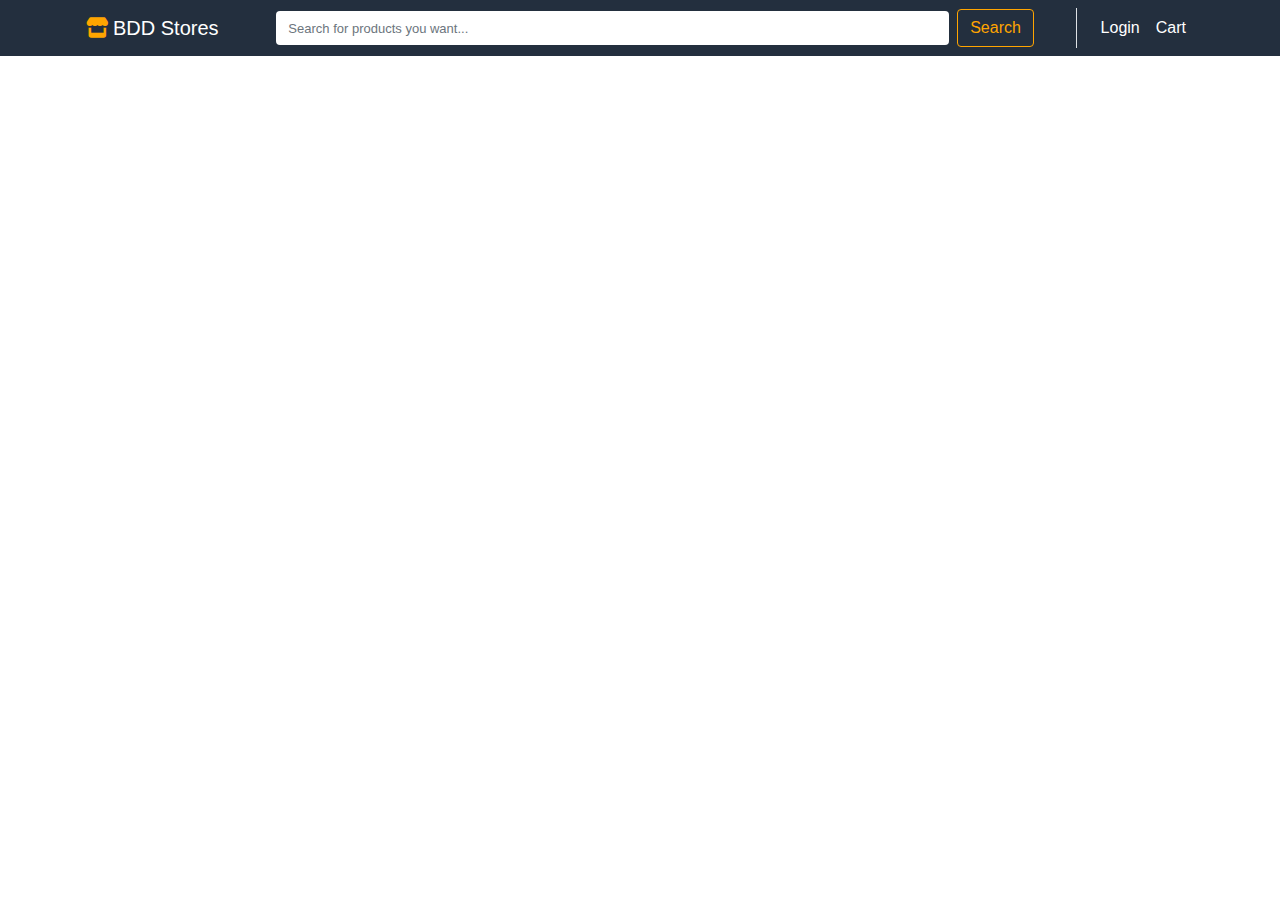
==== cart.html @ a1b27e76 "finished products section (home page)" ====
<!DOCTYPE html>
<html lang="en">
<head>
	<meta charset="UTF-8">
	<meta name="viewport" content="width=device-width, initial-scale=1.0">
	<title>BDD Stores</title>

	<!-- CSS -->
	<!-- bootstrap css -->
	<link rel="stylesheet" href="css/bootstrap-4.4.1.min.css">

	<!-- my stylesheet -->
	<link rel="stylesheet" href="css/style.css">
	<link rel="stylesheet" href="css/cart.css">

	<!-- fontawesome -->
	<link rel="stylesheet" href="https://cdnjs.cloudflare.com/ajax/libs/font-awesome/6.1.1/css/all.min.css"/>
	<!-- <link rel="stylesheet" href="css/fontawesome-6.1.1.all.min.css"> -->
</head>

<body>
	<!-- header -->
	<header id="" class="">
		<!-- #nav-bar section-->
		<section id="nav-bar" class="nav-bar pb-3 pb-lg-0">
			<nav class="navbar navbar-expand-lg navbar-dark container">
  				<a class="navbar-brand" href="#"><i class="fa-solid fa-store mr-1" style="color: #FFA500;"></i>BDD Stores</a>
				<button class="navbar-toggler" type="button" data-toggle="collapse" data-target="#navbarSupportedContent" aria-controls="navbarSupportedContent" aria-expanded="false" aria-label="Toggle navigation">
				    <span class="navbar-toggler-icon"></span>
				</button>

				<div class="collapse navbar-collapse" id="navbarSupportedContent">

				    <!-- form -->
				    <form class="form-inline my-2 my-lg-0 mx-auto d-none d-lg-flex justify-content-center">
				      <input class="form-control mr-sm-2 rounded border-0 small" type="search" placeholder="Search for products you want..." aria-label="Search">
				      <button class="btn my-2 my-sm-0 rounded-md-0" type="submit">Search</button>
				    </form>

				    <!-- Sign in & cart -->
				    <ul class="navbar-nav border-left pl-3">
				      <li class="nav-item active">
				        <a class="nav-link" href="#">Login <span class="sr-only">(current)</span></a>
				      </li>

				      <li class="nav-item active">
				        <a class="nav-link" href="#">Cart <span class="sr-only">(current)</span></a>
				      </li>
				 
				    </ul>
			  	</div>
			</nav>

			<!-- Search box (mobile view only) -->
			<div class="search-box-mobile container d-lg-none">
				 <!-- form -->
				    <form class="my-2 d-flex">
				      <input class="form-control mr-sm-2 rounded border-0" type="search" placeholder="Search for products you want..." aria-label="Search">
				      <button class="btn rounded border-0 d-block ml-n2" type="submit"  style="color: white;">
				      	
				      		<i class="fa-solid fa-magnifying-glass"></i>Search
				      	
				      </button>
				      button
				    </form>
			</div>
		</section>
		<!-- End #nav-bar section -->
	</header>
	<!-- End header -->

	<!-- main -->
	<main id="" class="">
		
	</main>
	<!-- End main -->

	<!-- footer -->
	<footer id="" class=""></footer>
	<!-- End footer  -->






	<!-- Scripts -->
	<!-- jquery -->
	<script src="js/jquery-3.4.1.min.js"></script>
	<!-- popper.js -->
	<script src="js/popper.min.js"></script>
	<!-- bootstrap js -->
	<script src="js/bootstrap-4.4.1.min.js"></script>
	<!-- my script -->
	<script src="js/script.js"></script>
</body>
</html>
---- css/style.css ----
* {
	padding: 0;
	margin: 0;
	box-sizing: border-box;
}

/*General styling*/
:root {
  --my-primary-color: #FFA500;
  --my-primary-color-09: rgba(255, 165, 0, 0.6);

  --my-base-color: #232F3E;
}

body {

}

.section {
	margin-top: 100px;
}

/*HEADER*/
/*:::::::::::::::::::::::::::::::::::::::
#nav-bar section
::::::::::::::::::::::::::::::::::::::::*/
#nav-bar {
	/*background: #FFA500;*/
	background: var(--my-base-color);
}

.navbar-collapse form {
	width: 100%;
}

.navbar-collapse form input {
	width: 80% !important;
	font-size: small;
}

.navbar-collapse form button{
	color: var(--my-primary-color);
	border: 1px solid var(--my-primary-color) !important;
}

.navbar-collapse form button:hover {
		color: white;
	background: var(--my-primary-color);
}

/*Search box (mobile view only)*/
.nav-bar .search-box-mobile button {
	color: white !important;
	background: var(--my-primary-color) !important;

}





/*MAIN*/
/*:::::::::::::::::::::::::::::::::::::::
#hero section
::::::::::::::::::::::::::::::::::::::::*/
@media (min-width:  768px) {
	.hero .carousel .carousel-inner{
		height: 500px !important;
	}
}





/*:::::::::::::::::::::::::::::::::::::::
#products section
::::::::::::::::::::::::::::::::::::::::*/
/*.products .card button {
	background: var(--my-primary-color);
}

.products .card button:hover {
	background: var(--my-primary-color-09);
}*/

.products .card button {
	color: var(--my-primary-color);
	color: black;
	border:  1px solid var(--my-primary-color);
}

.products .card button:hover {
	background: var(--my-primary-color);
	color: black;
}

.products__btn_cont button:hover {
	color: var(--my-primary-color);
	background: transparent !important;
}
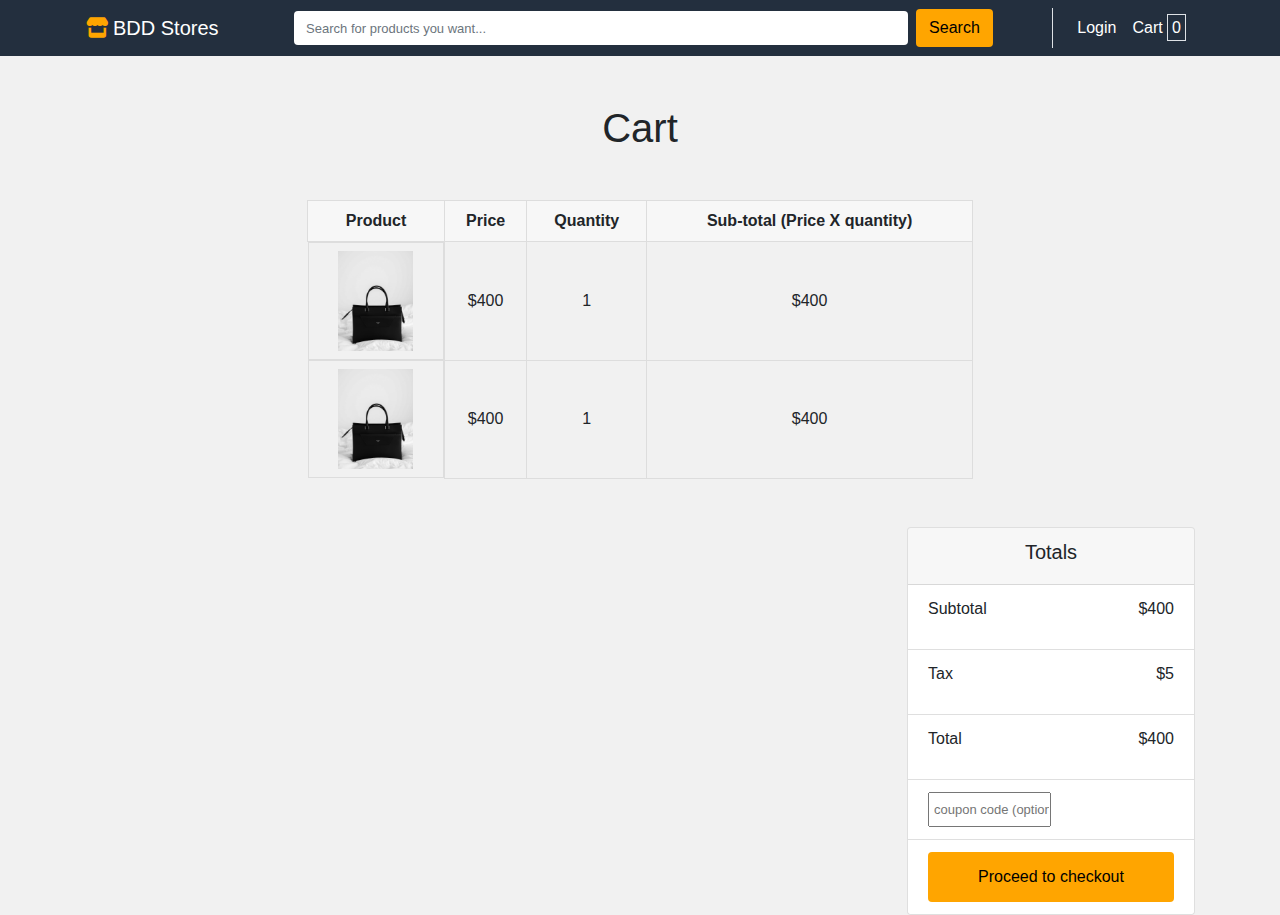
==== commit ca9efb18: "finished cart.html" ====
--- a/cart.html
+++ b/cart.html
@@ -3,7 +3,7 @@
 <head>
 	<meta charset="UTF-8">
 	<meta name="viewport" content="width=device-width, initial-scale=1.0">
-	<title>BDD Stores</title>
+	<title>Cart | BDD Stores</title>
 
 	<!-- CSS -->
 	<!-- bootstrap css -->
@@ -44,7 +44,7 @@
 				      </li>
 
 				      <li class="nav-item active">
-				        <a class="nav-link" href="#">Cart <span class="sr-only">(current)</span></a>
+				        <a class="nav-link" href="cart.html">Cart <span class="border p-1">0</span></a>
 				      </li>
 				 
 				    </ul>
@@ -55,13 +55,12 @@
 			<div class="search-box-mobile container d-lg-none">
 				 <!-- form -->
 				    <form class="my-2 d-flex">
-				      <input class="form-control mr-sm-2 rounded border-0" type="search" placeholder="Search for products you want..." aria-label="Search">
-				      <button class="btn rounded border-0 d-block ml-n2" type="submit"  style="color: white;">
+				      <input class="form-control mr-0 rounded-left border-0" type="search" placeholder="Search for products you want..." aria-label="Search">
+				      <button class="btn rounded-right border-0 d-block ml-n1" type="submit"  style="color: white;">
 				      	
-				      		<i class="fa-solid fa-magnifying-glass"></i>Search
+				      		<i class="fa-solid fa-magnifying-glass"></i>
 				      	
 				      </button>
-				      button
 				    </form>
 			</div>
 		</section>
@@ -71,7 +70,76 @@
 
 	<!-- main -->
 	<main id="" class="">
-		
+
+		<!-- #cart -->
+		<section id="cart" class="cart mt-5">
+			<div class="container text-center">
+				<h1 class="text-center">Cart</h1>
+
+
+				<div class="table-cont">
+					<!-- desktop view -->
+					<table class="table-desktop-view text-center mx-auto mt-5">
+					  	<tr class="">
+						    <th>Product</th>
+						    <th>Price</th>
+						    <th>Quantity</th>
+						    <th>Sub-total (Price X quantity)</th>
+					 	</tr>
+					  	<tr>
+						    <td class="d-flex justify-content-center">
+						    	<img src="img/handbag-4.jpg" alt="" height="100px" width="">
+						    </td>
+						    <td class="">$400</td>
+						    <td class="">1</td>
+						    <td class="">$400</td>
+					  	</tr>
+					  	<tr>
+						    <td class="d-flex justify-content-center">
+						    	<img src="img/handbag-4.jpg" alt="" height="100px" width="">
+						    </td>
+						    <td class="">$400</td>
+						    <td class="">1</td>
+						    <td class="">$400</td>
+					  	</tr>
+					</table>
+					
+				</div>
+
+				<!-- totals -->
+				<div class="d-flex justify-content-center  justify-content-lg-end">
+					<div class="cart__totals mt-5 ">
+						<div class="card" style="width: 18rem;">
+	  						<div class="card-header">
+	    						<h5>Totals</h5>
+	 		 				</div>
+							<ul class="list-group list-group-flush">
+							    <li class="list-group-item d-flex justify-content-between">
+							    	<label for="">Subtotal</label>
+							    	<p>$400</p>
+							    </li>
+							    <li class="list-group-item d-flex justify-content-between">
+							    	<label for="">Tax</label>
+							    	<p>$5</p>
+							    </li>
+							    <li class="list-group-item d-flex justify-content-between">
+							    	<label for="">Total</label>
+							    	<p>$400</p>
+							    </li>
+							    <li class="list-group-item d-flex justify-content-between">
+							    	<input class="w-100 pl-1" type="text" placeholder="coupon code (optional)">
+							    </li>
+
+							    <li class="list-group-item">
+							    	<button class="border-0 rounded">Proceed to checkout</button>
+							    </li>
+							</ul>
+						</div>
+					</div>		
+				</div>
+			</div>
+		</section>
+		<!-- End #cart -->
 	</main>
 	<!-- End main -->
 
--- a/css/style.css
+++ b/css/style.css
@@ -30,7 +30,7 @@
 }
 
 .navbar-collapse form {
-	width: 100%;
+	width: 80%;
 }
 
 .navbar-collapse form input {
@@ -38,14 +38,15 @@
 	font-size: small;
 }
 
-.navbar-collapse form button{
+.navbar-collapse form button {
+	color: black;
+	background: var(--my-primary-color);
+}
+
+.navbar-collapse form button:hover{
 	color: var(--my-primary-color);
 	border: 1px solid var(--my-primary-color) !important;
-}
-
-.navbar-collapse form button:hover {
-		color: white;
-	background: var(--my-primary-color);
+	background: transparent;
 }
 
 /*Search box (mobile view only)*/
--- a/css/cart.css
+++ b/css/cart.css
@@ -0,0 +1,69 @@
+/*:::::::::::::::::::::::::::::::
+#cart
+::::::::::::::::::::::::::::::::*/
+body {
+	background: #f1f1f1;
+}
+
+/*main {
+	background: #f1f1f1;
+}*/
+
+/*desktop view*/
+.cart .table-desktop-view  {
+  border-collapse: collapse;
+  border-radius: 5px;
+  width: 60%;
+  
+}
+
+.cart .table-desktop-view th {
+	background: #f7f7f7;
+}
+
+
+.cart .table-desktop-view td,
+.cart .table-desktop-view th {
+  border: 1px solid #dddddd;
+
+  padding: 8px;
+}
+
+
+/*totals*/
+.cart__totals .list-group-item input {
+	font-size: small !important;
+	height: 35px !important;
+	width: 50% !important;
+}
+
+.cart__totals .list-group-item button{
+	width: 100%;
+	height: 50px;
+	background: var(--my-primary-color);
+}
+
+.cart__totals .list-group-item button:hover{
+	width: 100%;
+	height: 50px;
+	background: var(--my-primary-color-09);
+}
+
+@media (max-width:  991px) {
+	.cart .table-desktop-view  {
+		width: 100%;
+		width: 600px !important;
+	}
+}
+
+@media (max-width:  600px) {
+	.cart .table-cont {
+		width: 100%;
+		overflow: scroll !important;
+	}
+
+	.cart .table-cont table{
+		/*display: block !important;*/
+		/*width: 600px !important;*/
+	}
+}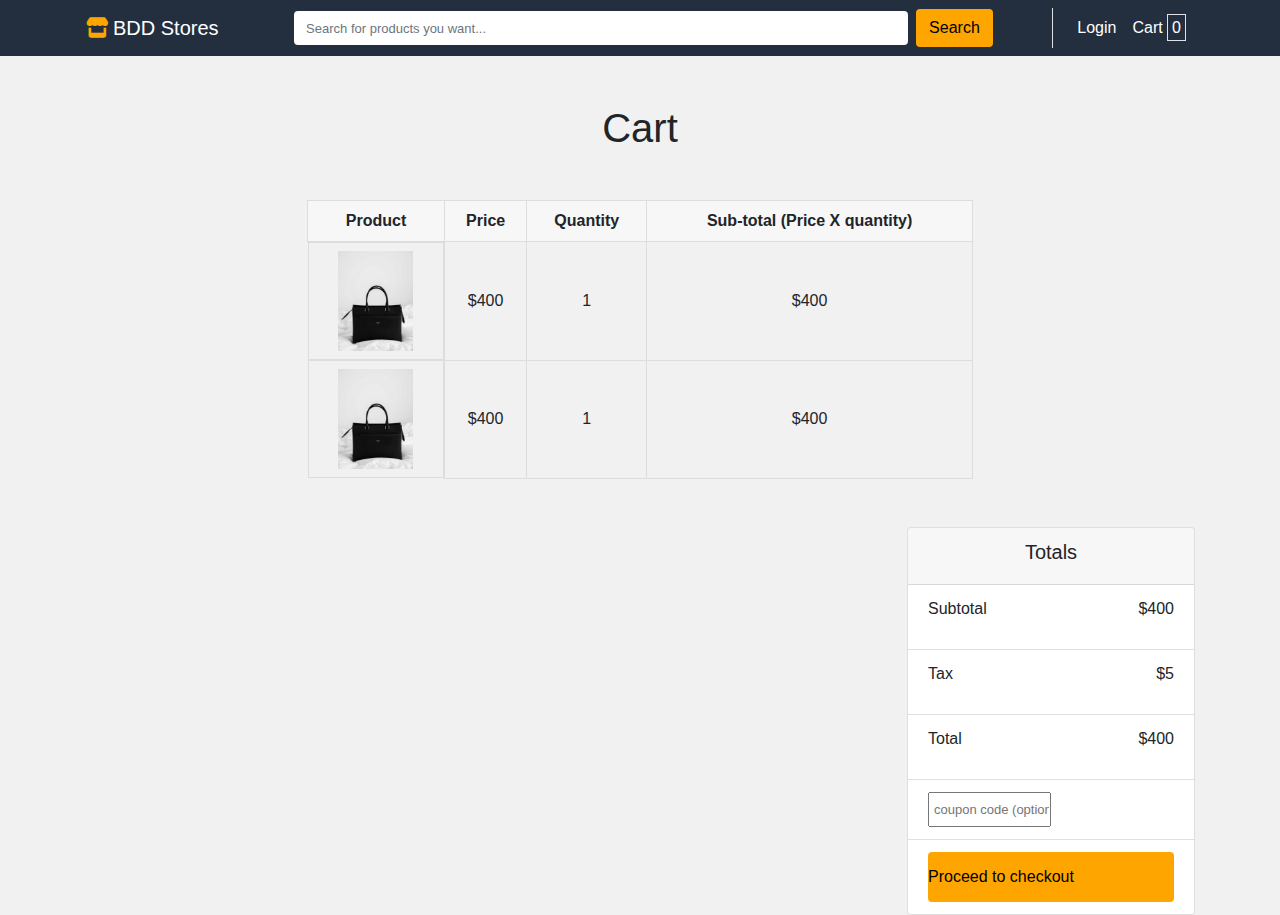
==== commit e39c478f: "Done with checkout.html. Trying to fix payment method toggle" ====
--- a/cart.html
+++ b/cart.html
@@ -24,7 +24,7 @@
 		<!-- #nav-bar section-->
 		<section id="nav-bar" class="nav-bar pb-3 pb-lg-0">
 			<nav class="navbar navbar-expand-lg navbar-dark container">
-  				<a class="navbar-brand" href="#"><i class="fa-solid fa-store mr-1" style="color: #FFA500;"></i>BDD Stores</a>
+  				<a class="navbar-brand" href="index.html"><i class="fa-solid fa-store mr-1" style="color: #FFA500;"></i>BDD Stores</a>
 				<button class="navbar-toggler" type="button" data-toggle="collapse" data-target="#navbarSupportedContent" aria-controls="navbarSupportedContent" aria-expanded="false" aria-label="Toggle navigation">
 				    <span class="navbar-toggler-icon"></span>
 				</button>
@@ -131,7 +131,7 @@
 							    </li>
 
 							    <li class="list-group-item">
-							    	<button class="border-0 rounded">Proceed to checkout</button>
+							    	<a href="checkout.html" class="border-0 rounded">Proceed to checkout</a>
 							    </li>
 							</ul>
 						</div>
--- a/css/cart.css
+++ b/css/cart.css
@@ -37,15 +37,17 @@
 	width: 50% !important;
 }
 
-.cart__totals .list-group-item button{
+.cart__totals .list-group-item a{
+	display: flex;
+	align-items: center;
+	text-decoration: none;
+	color: black;
 	width: 100%;
 	height: 50px;
 	background: var(--my-primary-color);
 }
 
-.cart__totals .list-group-item button:hover{
-	width: 100%;
-	height: 50px;
+.cart__totals .list-group-item a:hover{
 	background: var(--my-primary-color-09);
 }
 
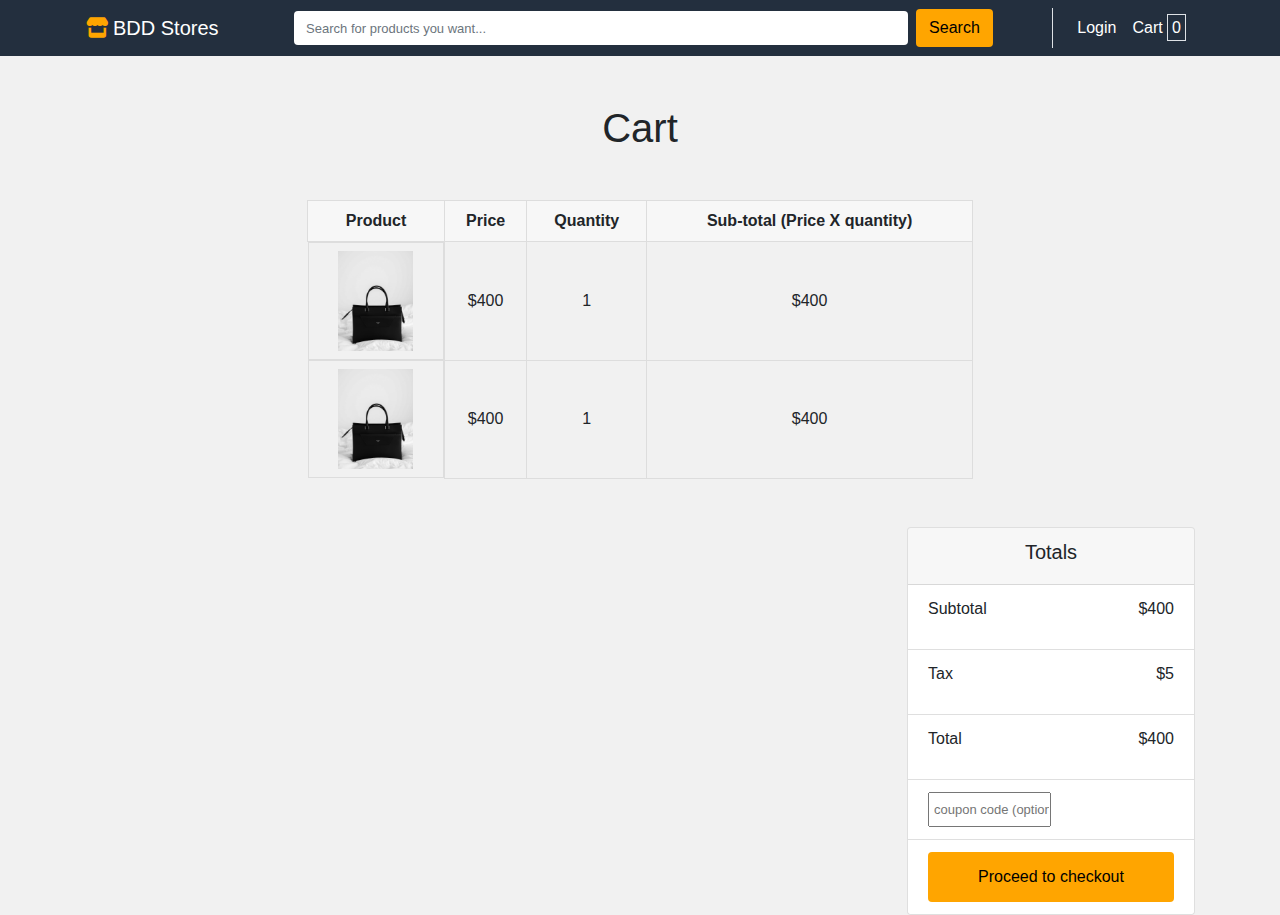
==== commit 1ecd3139: "done with fixing the payment method toggle" ====
--- a/cart.html
+++ b/cart.html
@@ -131,7 +131,7 @@
 							    </li>
 
 							    <li class="list-group-item">
-							    	<a href="checkout.html" class="border-0 rounded">Proceed to checkout</a>
+							    	<a href="checkout.html" class="border-0 rounded ">Proceed to checkout</a>
 							    </li>
 							</ul>
 						</div>
--- a/css/cart.css
+++ b/css/cart.css
@@ -39,6 +39,7 @@
 
 .cart__totals .list-group-item a{
 	display: flex;
+	justify-content: center;
 	align-items: center;
 	text-decoration: none;
 	color: black;
